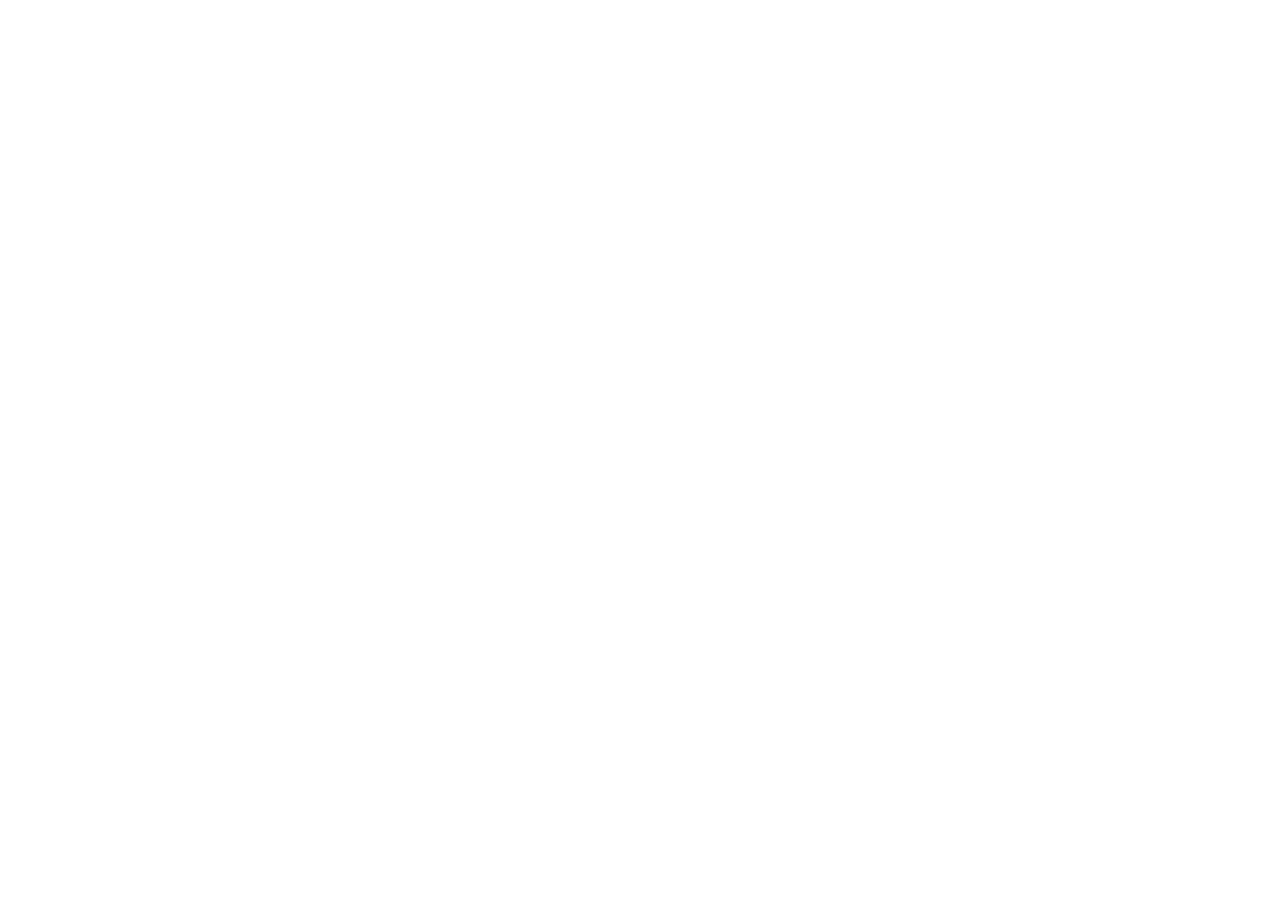
==== codigo-fonte/index.html @ 9aec9728 "feat: Add basic HTML, CSS and JavaScript Structure" ====
<!DOCTYPE html>
<html lang="pt-br">
    <head>
        <meta charset="utf-8">
        <title>Economus - Controle e Gerenciamento Financeiro Personalizado</title>
        <meta name="description" content="Economus - Seu parceiro para uma gestão financeira eficaz. Controle despesas, visualize tendências e tome decisões inteligentes para alcançar sua liberdade financeira."
        <meta name="author" content="Rodiney Branta">
        <link href="css/index.css" rel="stylesheet">
    </head>

    <body>
        <header>

        </header>

        <section>

        </section>

        <footer>

        </footer>

        <script type="module" src="js/script.js"></script>
    </body>
</html>
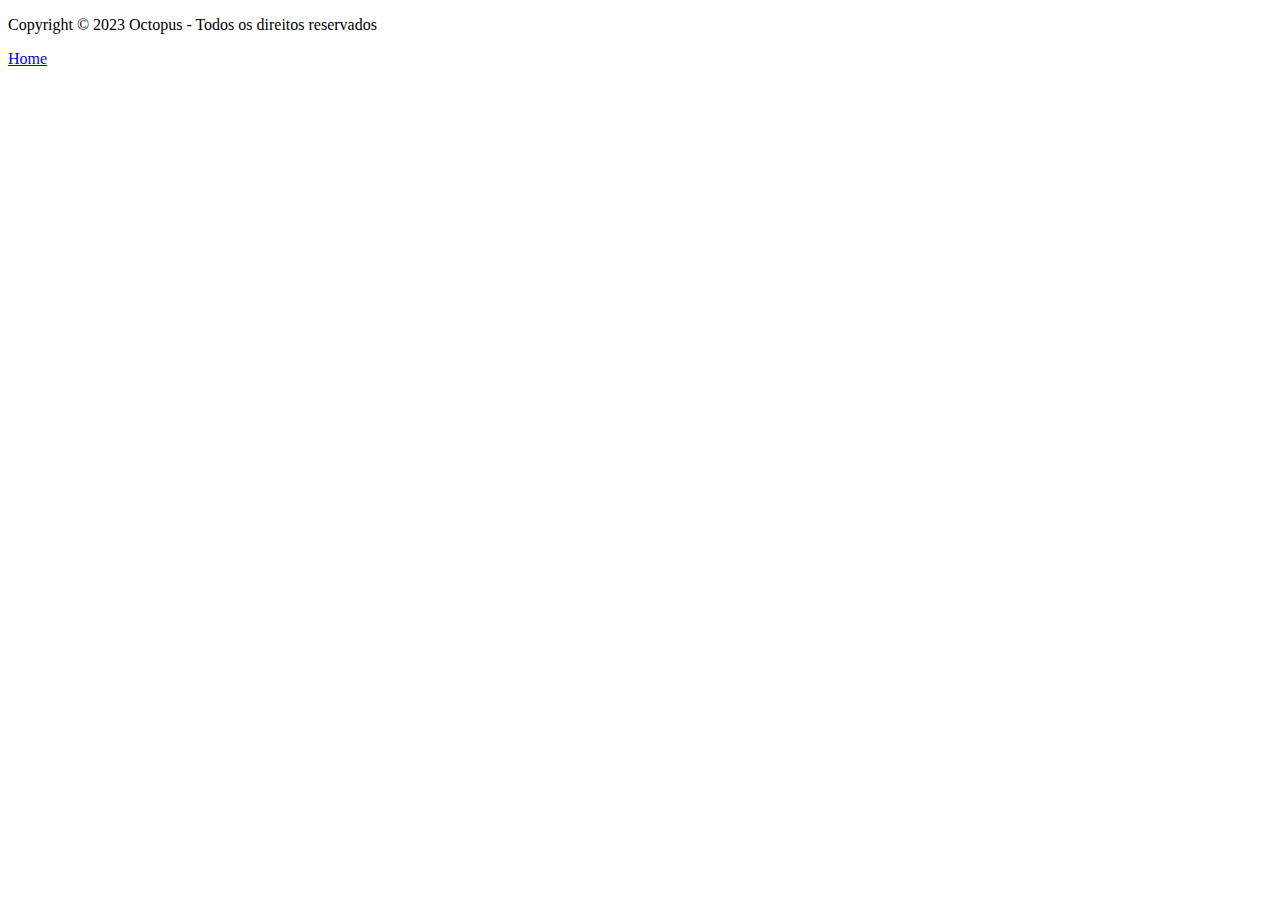
==== commit a47e129a: "feat: Add JavaScript functionality to handle Home link in footer" ====
--- a/codigo-fonte/index.html
+++ b/codigo-fonte/index.html
@@ -18,7 +18,8 @@
         </section>
 
         <footer>
-
+            <p>Copyright &COPY; 2023 Octopus - Todos os direitos reservados</span></p>
+            <a href="#" id="homeLink">Home</a
         </footer>
 
         <script type="module" src="js/script.js"></script>
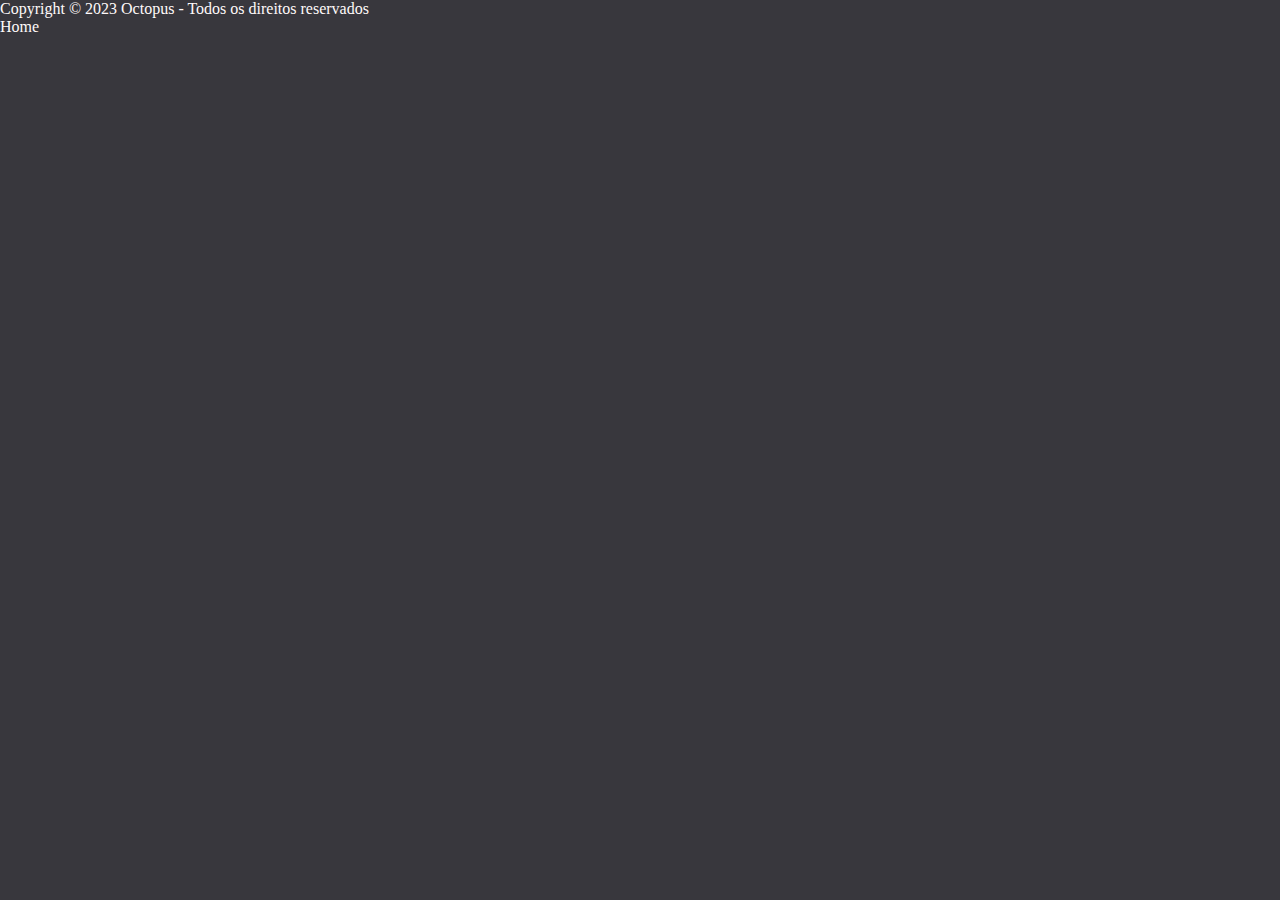
==== commit 6e58d069: "style: Update footer styles" ====
--- a/codigo-fonte/index.html
+++ b/codigo-fonte/index.html
@@ -17,7 +17,7 @@
 
         </section>
 
-        <footer>
+        <footer class="home-footer">
             <p>Copyright &COPY; 2023 Octopus - Todos os direitos reservados</span></p>
             <a href="#" id="homeLink">Home</a
         </footer>
--- a/codigo-fonte/css/index.css
+++ b/codigo-fonte/css/index.css
@@ -0,0 +1,28 @@
+* {
+    margin: 0;
+    padding: 0;
+    box-sizing: border-box;
+}
+
+html {
+    font-size: 16px;
+    font-family: 'Times New Roman', Times, serif;
+    background: #38373d no-repeat center center fixed;
+    -webkit-background-size: cover;
+    -moz-background-size: cover;
+    -o-background-size: cover;
+    background-size: cover;
+}
+
+.home-footer {
+    color: #fffafa;
+}
+
+.home-footer a {
+    color: #fffafa;
+    text-decoration: none;
+}
+
+a:hover {
+    color: #01ffff;
+}
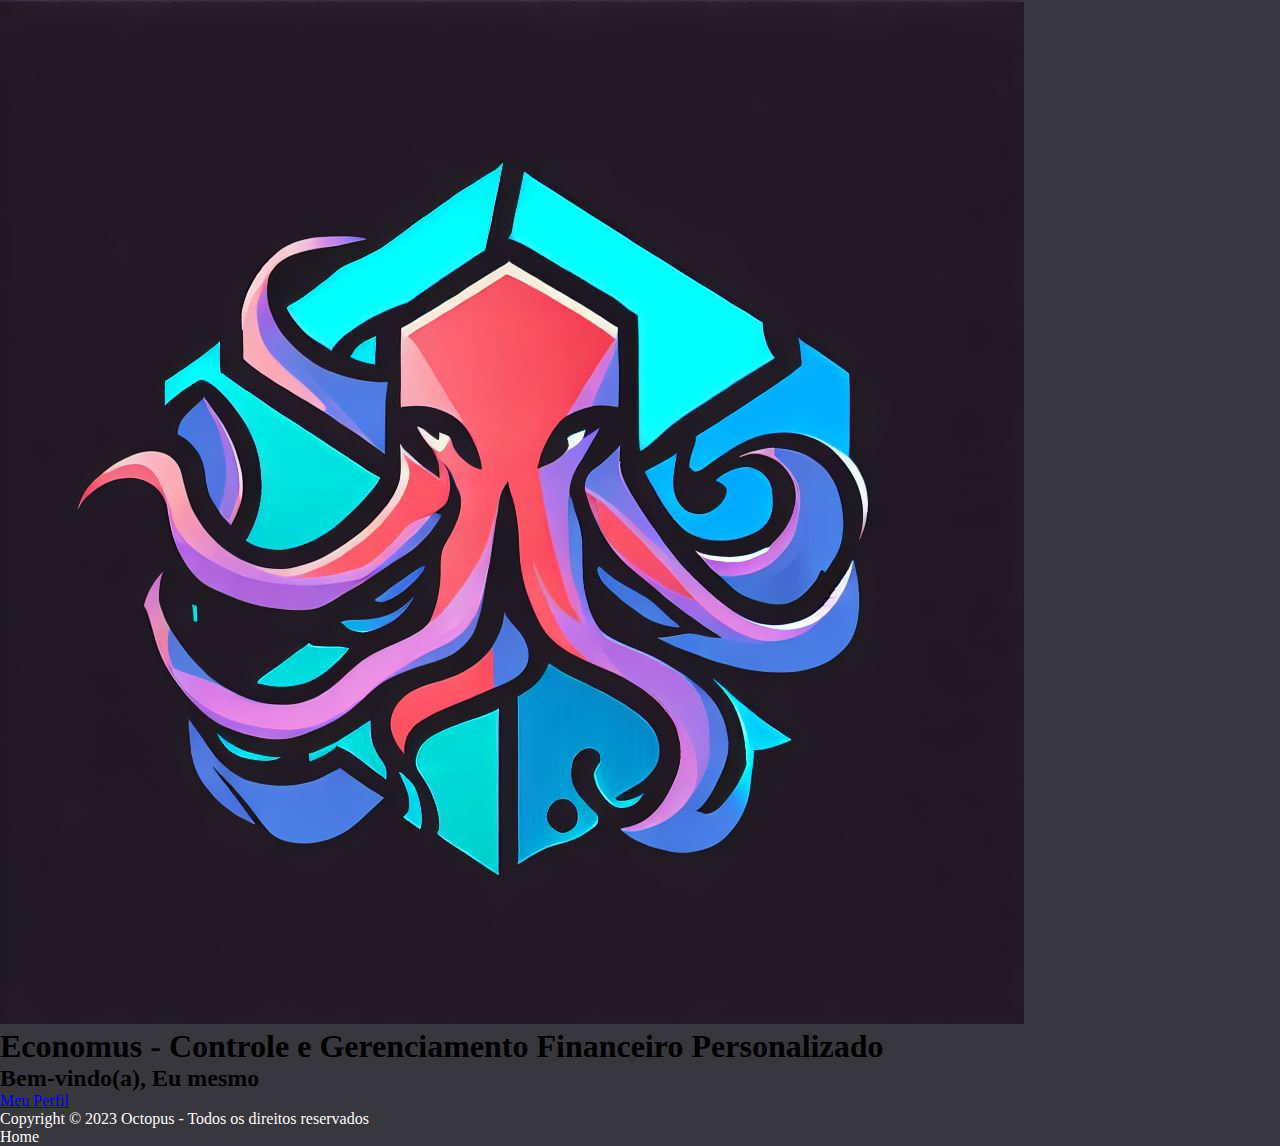
==== commit 928d8113: "feat: Implement header section with logo, greetings, and navigation" ====
--- a/codigo-fonte/index.html
+++ b/codigo-fonte/index.html
@@ -10,7 +10,24 @@
 
     <body>
         <header>
-
+            <nav class="header-nav">
+                <div class="header-logo">
+                    <a href="#" id="homeLink">
+                        <img class="primary-logo" alt="header-logo" id="headerLogo"">
+                    </a>
+                </div>
+                <div class="header-text">
+                    <h1 class="primary-header" id="greetingPrimary"></h1>
+                    <h2 class="secondary-header" id="greetingSecondary"></h2>
+                </div>
+                <div class="header-nav-list">
+                    <ul class="nav-list">
+                        <li class="usr-profile">
+                            <a href="#" id="myProfile">Meu Perfil</a>
+                        </li>
+                    </ul>
+                </div>
+            </nav>
         </header>
 
         <section>
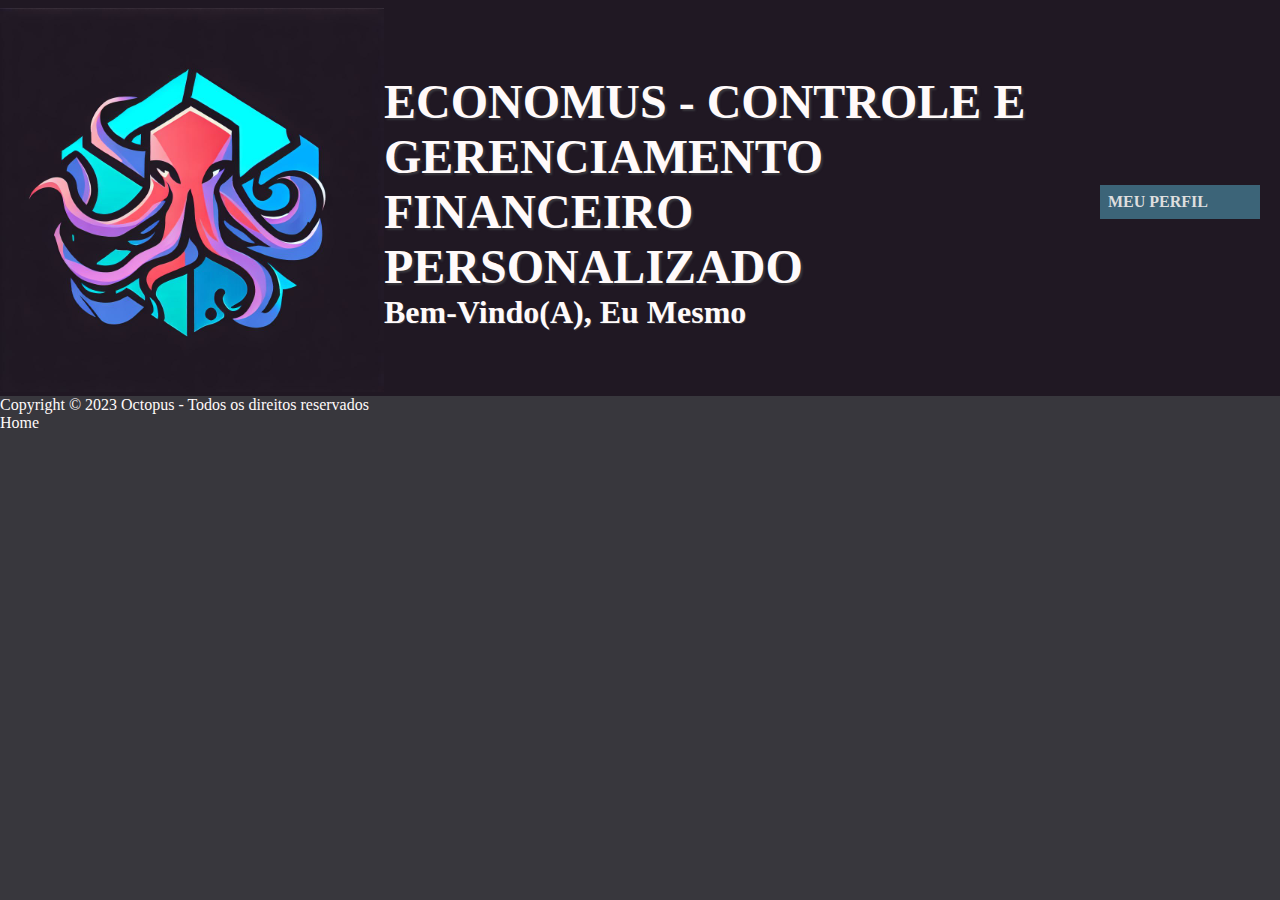
==== commit 3a4e481f: "feat: Dynamically set link to "Meu Perfil" page" ====
--- a/codigo-fonte/index.html
+++ b/codigo-fonte/index.html
@@ -23,7 +23,7 @@
                 <div class="header-nav-list">
                     <ul class="nav-list">
                         <li class="usr-profile">
-                            <a href="#" id="myProfile">Meu Perfil</a>
+                            <a href="#" id="usr-profile">Meu Perfil</a>
                         </li>
                     </ul>
                 </div>
--- a/codigo-fonte/css/index.css
+++ b/codigo-fonte/css/index.css
@@ -14,6 +14,57 @@
     background-size: cover;
 }
 
+header {
+    background-color: #201823;
+    height: 0 auto;
+}
+
+.header-nav {
+    display: flex;
+    align-items: center;
+    justify-content: space-around;
+    padding-top: 0.5em;
+}
+
+nav.header-nav img {
+    width: 24em;
+    height: 24em;
+}
+
+nav.header-nav h1 {
+    font-size: 3em;
+    text-transform: uppercase;
+    color: #fffafa;
+    text-shadow: 2px 2px 2px #38373d;
+}
+
+nav.header-nav h2 {
+    font-size: 2em;
+    text-transform: capitalize;
+    color: #fffafa;
+    text-shadow: 1px 1px 0px #38373d;
+}
+
+nav.header-nav li.usr-profile {
+    margin: 1.25em;
+}
+
+nav.header-nav li {
+    width: 10em;
+    background-color: #3c6478;
+    display: block;
+}
+
+nav.header-nav li a {
+    color: #dedede;
+    font-weight: bold;
+    text-transform:uppercase;
+    text-decoration: none;
+    padding: .5em;
+    transition: background-color .5s;
+    display: block;
+}
+
 .home-footer {
     color: #fffafa;
 }
@@ -26,3 +77,36 @@
 a:hover {
     color: #01ffff;
 }
+
+@media screen and (max-width: 1024px) {
+
+
+    .header-nav {
+        flex-wrap: wrap;
+        justify-content: center;
+    }
+
+    nav.header-nav img {
+        width: 12em;
+        height: 12em;
+    }
+
+    nav.header-nav h1 {
+        font-size: 1.5em;
+        text-align: center;
+    }
+
+    nav.header-nav h2 {
+        font-size: 1em;
+        text-align: center;
+    }
+
+    nav.header-nav li {
+        width: auto;
+    }
+
+    nav.header-nav li.usr-profile {
+        margin: 1.25em;
+        white-space: nowrap;
+    }
+}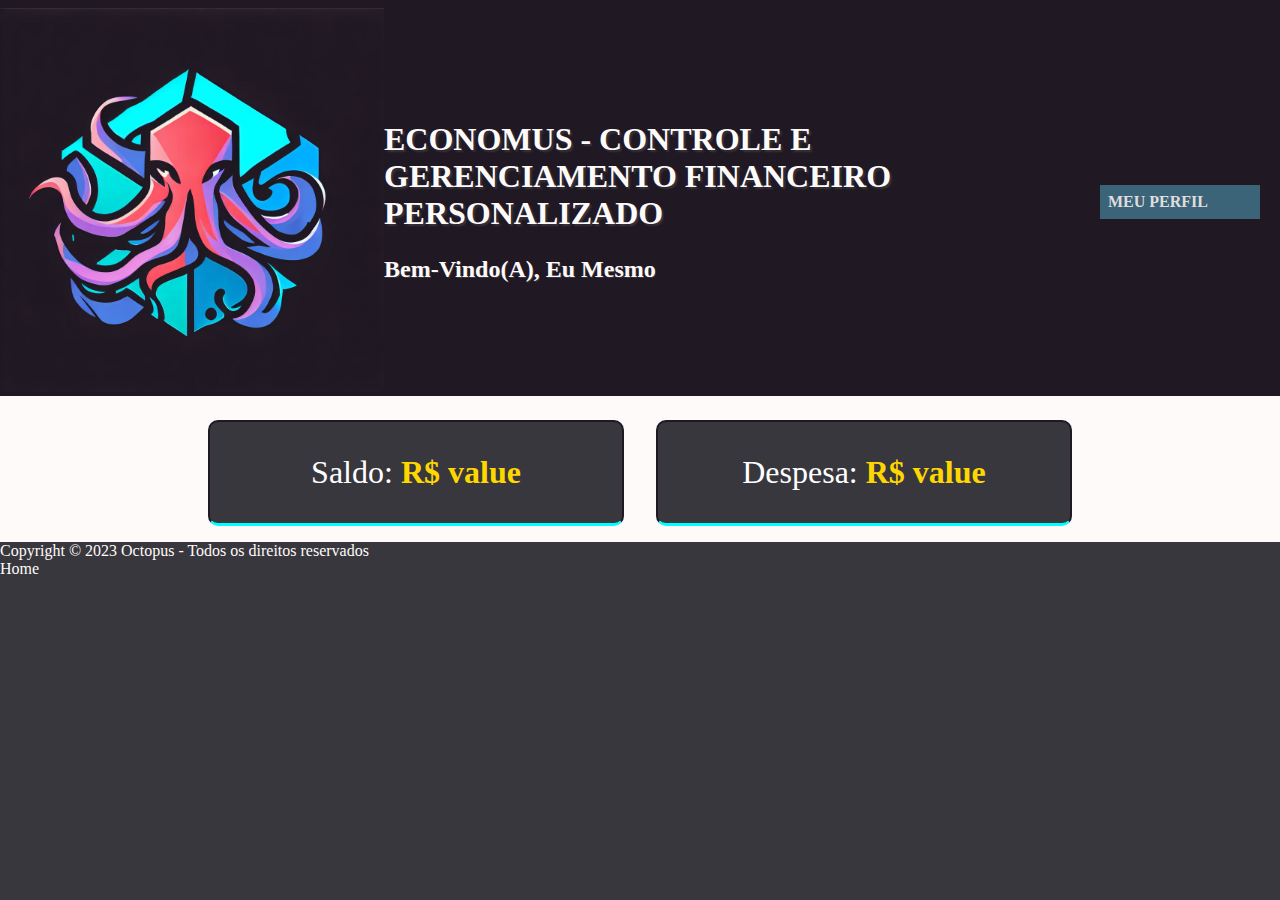
==== commit 669cf987: "feat: Added balance display section with values" ====
--- a/codigo-fonte/index.html
+++ b/codigo-fonte/index.html
@@ -30,8 +30,15 @@
             </nav>
         </header>
 
-        <section>
-
+        <section class="balance-section">
+            <div class="balance-values">
+                <div class="balance-box">
+                    <p>Saldo: <span id="profitValue">R$ value</span></p>
+                </div>
+                <div class="balance-box">
+                    <p>Despesa: <span id="lossValue">R$ value</span></p>
+                </div>
+            </div>
         </section>
 
         <footer class="home-footer">
--- a/codigo-fonte/css/index.css
+++ b/codigo-fonte/css/index.css
@@ -32,17 +32,18 @@
 }
 
 nav.header-nav h1 {
-    font-size: 3em;
+    font-size: 2em;
     text-transform: uppercase;
     color: #fffafa;
     text-shadow: 2px 2px 2px #38373d;
 }
 
 nav.header-nav h2 {
-    font-size: 2em;
+    font-size: 1.5em;
     text-transform: capitalize;
     color: #fffafa;
     text-shadow: 1px 1px 0px #38373d;
+    padding-top: 1em;
 }
 
 nav.header-nav li.usr-profile {
@@ -65,6 +66,47 @@
     display: block;
 }
 
+section {
+    background-color: #fffafa;
+    height: 0 auto;
+}
+
+section.balance-section {
+    display: flex;
+    align-items: center;
+    justify-content: space-around;
+    padding-top: 0.5em;
+}
+
+.balance-values {
+    display: flex;
+    justify-content: space-between;
+    width: 70%;
+}
+
+.balance-box {
+    flex: 1;
+    padding: 1em;
+}
+
+.balance-box p {
+    margin: 0;
+    font-size: 2em;
+    padding: 1em;
+    color: #fff;
+    border: 2px solid #201823;
+    border-bottom: 0.1em solid #01ffff;
+    border-radius: 10px;
+    text-align: center;
+    background-color: #38373d;
+}
+
+#profitValue,
+#lossValue {
+    font-weight: bold;
+    color: gold;
+}
+
 .home-footer {
     color: #fffafa;
 }
@@ -79,7 +121,6 @@
 }
 
 @media screen and (max-width: 1024px) {
-
 
     .header-nav {
         flex-wrap: wrap;
@@ -109,4 +150,24 @@
         margin: 1.25em;
         white-space: nowrap;
     }
+
+
+    .balance-values{
+        flex-wrap: wrap;
+        justify-content: center;
+    }
+
+    #profitValue,
+    #lossValue {
+        flex: 1;
+        width: 100%;
+        margin: 1em 0;
+        white-space: nowrap;
+    }
+
+    .balance-box p {
+        margin: 0.325em 0;
+        font-size: 1.5em;
+        border-bottom: 2px solid #01ffff;
+    }
 }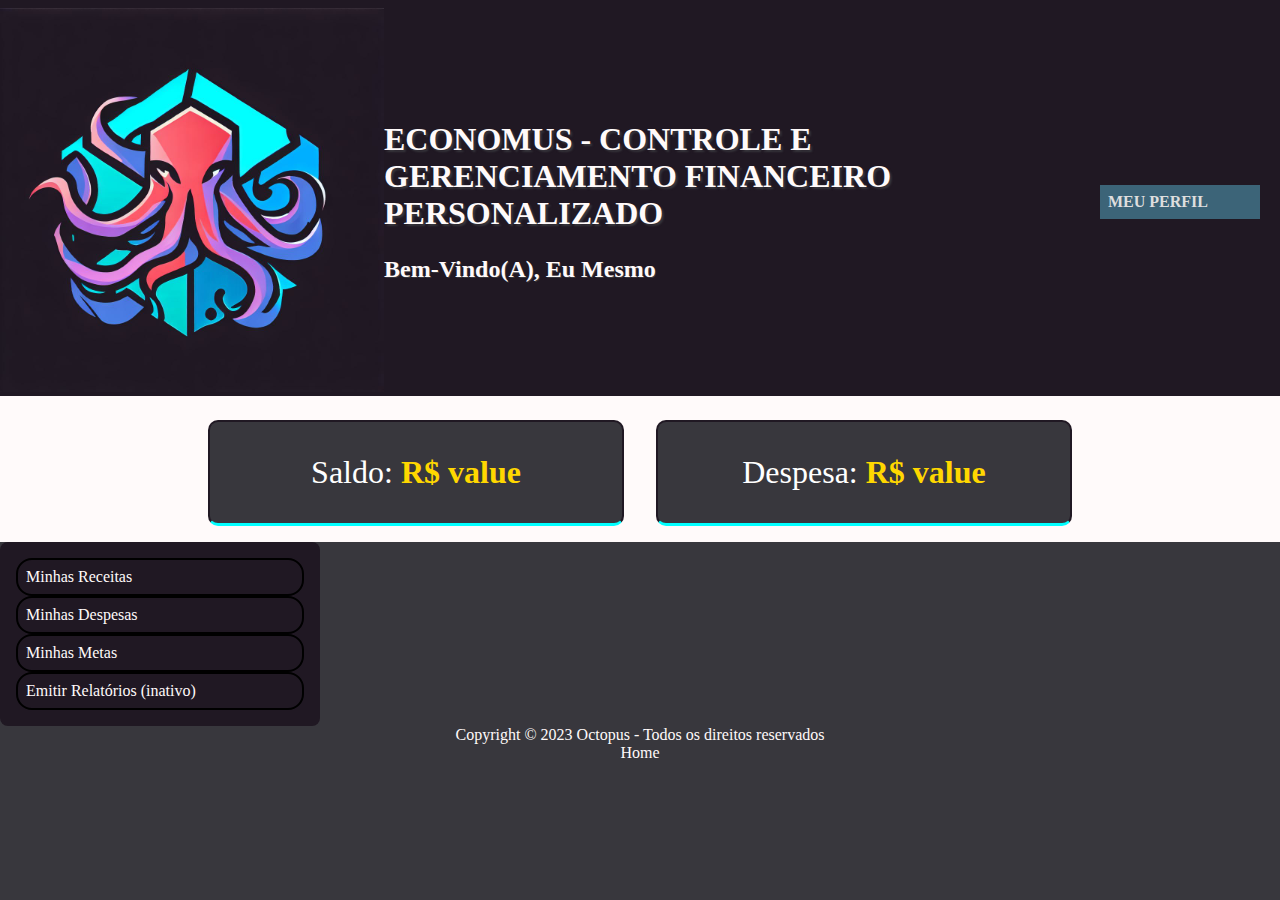
==== commit d2e46fcb: "feature: Added side menu with styled links" ====
--- a/codigo-fonte/index.html
+++ b/codigo-fonte/index.html
@@ -41,6 +41,15 @@
             </div>
         </section>
 
+        <aside class="side-menu">
+            <ul>
+                <li><a href="#">Minhas Receitas</a></li>
+                <li><a href="#">Minhas Despesas</a></li>
+                <li><a href="#">Minhas Metas</a></li>
+                <li><a href="#">Emitir Relatórios (inativo)</a></li>
+            </ul>
+        </aside>
+
         <footer class="home-footer">
             <p>Copyright &COPY; 2023 Octopus - Todos os direitos reservados</span></p>
             <a href="#" id="homeLink">Home</a
--- a/codigo-fonte/css/index.css
+++ b/codigo-fonte/css/index.css
@@ -107,8 +107,55 @@
     color: gold;
 }
 
+.side-menu {
+    width: 25%;
+    background-color: #201823;
+    padding: 1em;
+    border-radius: 0.5em;
+}
+
+.side-menu ul {
+    list-style: none;
+    padding: 0;
+    margin: 0;
+}
+
+.side-menu li {
+    list-style-type: none;
+    border-bottom: 2px;
+}
+
+.side-menu li a {
+    display: block;
+    padding: 0.5em;
+    color: #fffafa;
+    text-decoration: none;
+    border: 2px solid black;
+    border-radius: 1em;
+    transition: background-color 0.3s, color 0.3s;
+}
+
+.side-menu li:last-child {
+    border-bottom: none;
+}
+
+.side-menu a {
+    text-decoration: none;
+    color: #fffafa;
+    display: block;
+}
+
+.side-menu a:hover {
+    background-color: #201823;;
+    color: #01ffff;
+    border-color: #fffafa;
+}
+
 .home-footer {
-    color: #fffafa;
+    display: flex;
+    flex-direction: column;
+    color: #fffafa;
+    align-items: center;
 }
 
 .home-footer a {
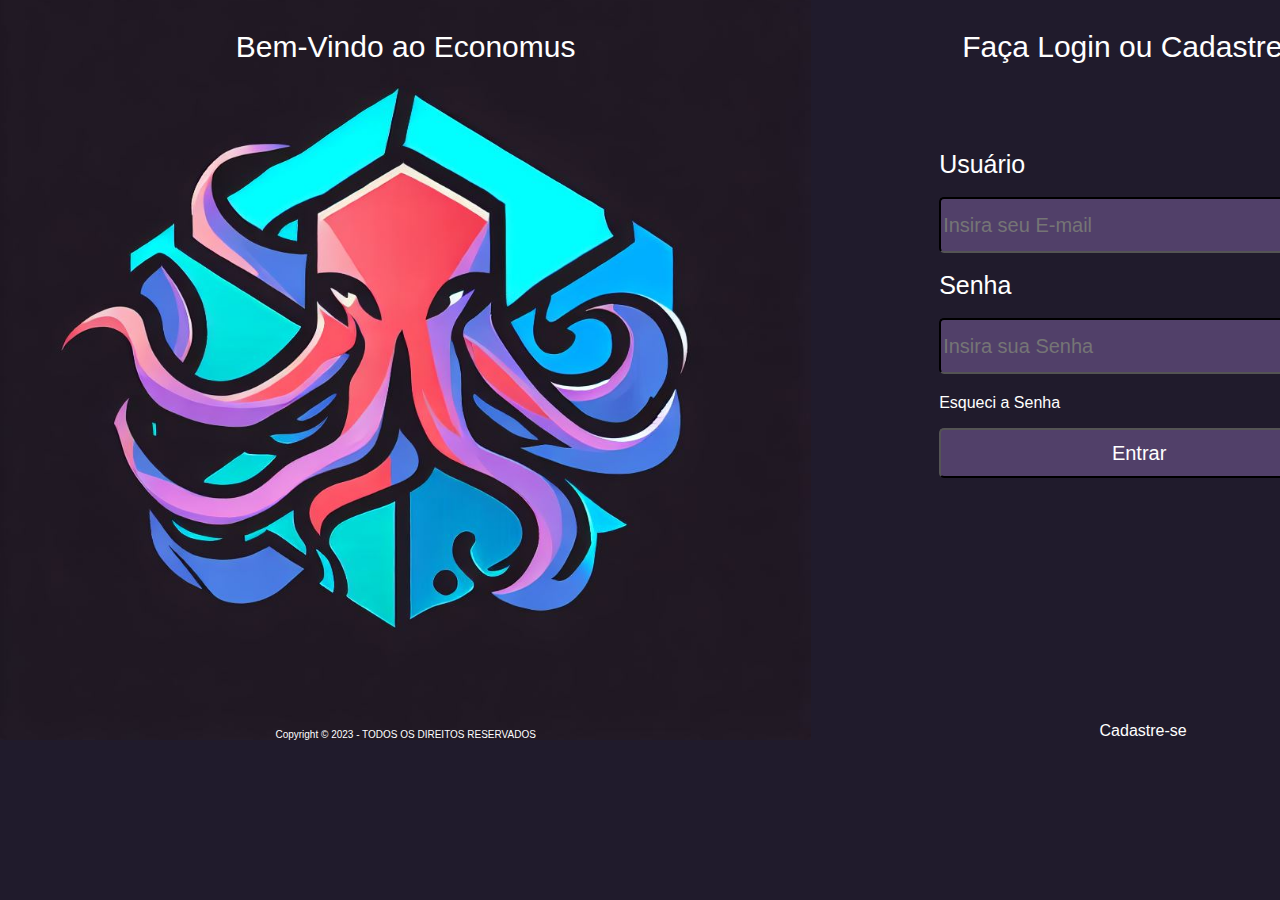
==== commit 4b61ce3a: "feat (style): Modified html, css of the homepage." ====
--- a/codigo-fonte/index.html
+++ b/codigo-fonte/index.html
@@ -46,7 +46,6 @@
                 <li><a href="#">Minhas Receitas</a></li>
                 <li><a href="#">Minhas Despesas</a></li>
                 <li><a href="#">Minhas Metas</a></li>
-                <li><a href="#">Emitir Relatórios (inativo)</a></li>
             </ul>
         </aside>
 
